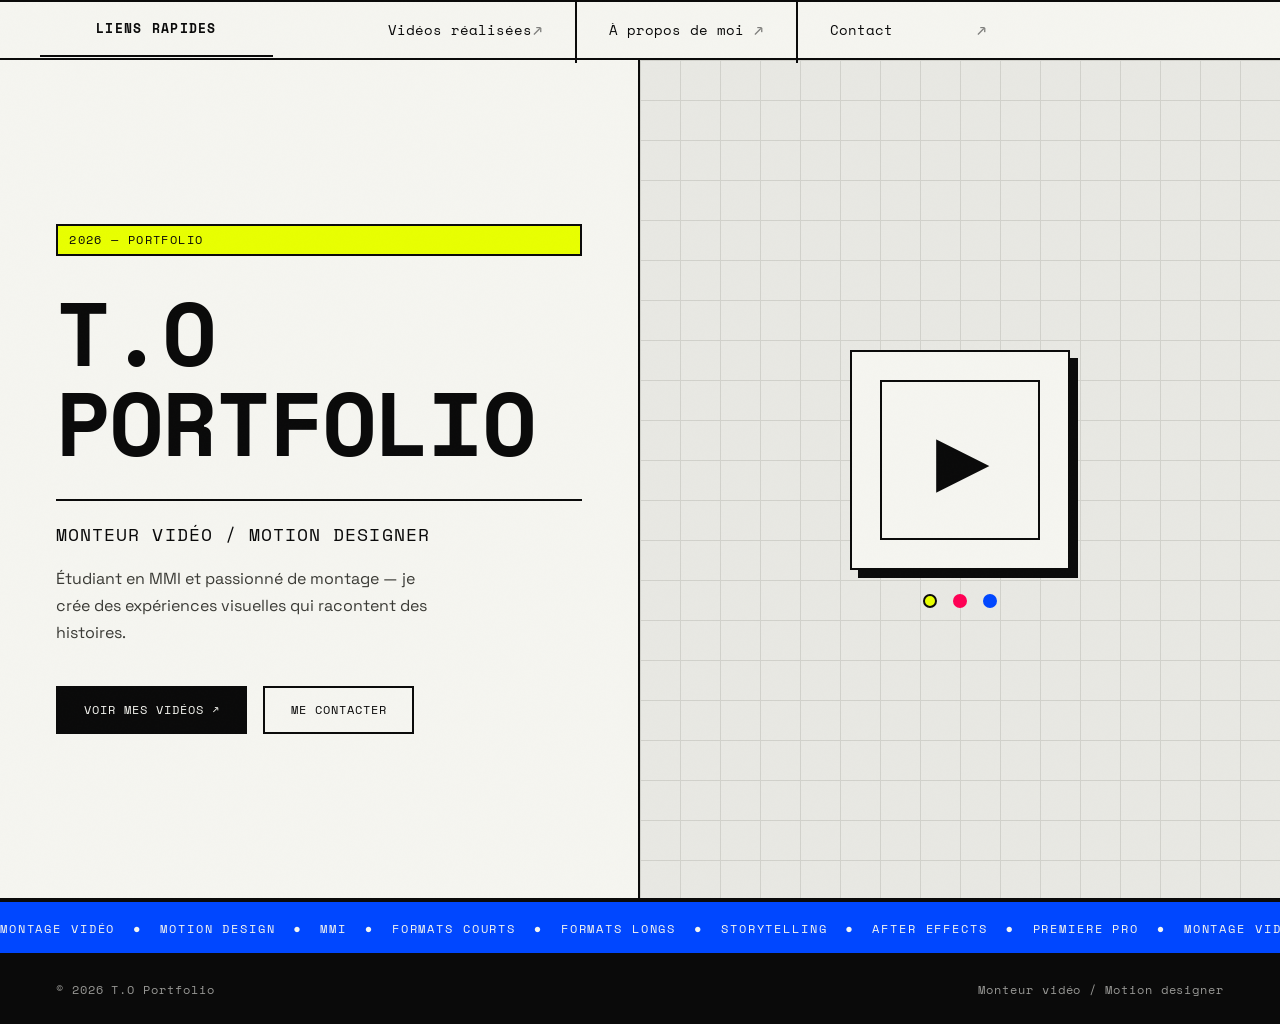
==== index.html @ 1f2a91f2 "Initial commit Created from https://vercel.com/new" ====
<!DOCTYPE html>
<html lang="fr">

<head>
  <meta charset="UTF-8" />
  <meta name="viewport" content="width=device-width, initial-scale=1.0" />
  <title>T.O Portfolio — Monteur Vidéo / Motion Designer</title>
  <meta name="description" content="Portfolio de Théo, monteur vidéo et motion designer, étudiant en MMI." />
  <link rel="preconnect" href="https://fonts.googleapis.com" />
  <link rel="preconnect" href="https://fonts.gstatic.com" crossorigin />
  <link rel="stylesheet" href="style.css" />
  <link rel="stylesheet" href="transitions.css" />
</head>

<body>

  <!-- ── NAVIGATION ── -->
  <nav id="nav">
    <a class="nav-logo" href="index.html">T.O ●</a>
    <ul class="nav-links">
      <li><a href="videos.html">Vidéos réalisées <span class="arrow">↗</span></a></li>
      <li><a href="about.html">À propos de moi <span class="arrow">↗</span></a></li>
      <li><a href="contact.html">Contact <span class="arrow">↗</span></a></li>
    </ul>
  </nav>

  <!-- ── MAIN ── -->
  <main class="page-wrapper">

    <!-- HERO -->
    <section class="home-hero" id="hero">
      <div class="hero-left">
        <div class="hero-tag">2026 — Portfolio</div>

        <h1 class="hero-title">
          <span>T.O</span>
          <span>PORTFOLIO</span>
        </h1>

        <p class="hero-subtitle">Monteur vidéo / Motion designer</p>
        <p class="hero-desc">
          Étudiant en MMI et passionné de montage — je crée des expériences visuelles qui racontent des histoires.
        </p>

        <div class="hero-cta">
          <a href="videos.html" class="btn btn-filled">Voir mes vidéos ↗</a>
          <a href="contact.html" class="btn">Me contacter</a>
        </div>
      </div>

      <div class="hero-right" aria-hidden="true">
        <div class="hero-graphic">
          <div class="graphic-box">
            <div class="graphic-box-inner">▶</div>
          </div>
          <div class="graphic-orbs">
            <div class="orb"></div>
            <div class="orb"></div>
            <div class="orb"></div>
          </div>
        </div>
      </div>
    </section>

    <!-- MARQUEE -->
    <div class="marquee-bar" aria-hidden="true">
      <span class="marquee-inner">
        MONTAGE VIDÉO &nbsp;●&nbsp; MOTION DESIGN &nbsp;●&nbsp; MMI &nbsp;●&nbsp; FORMATS COURTS &nbsp;●&nbsp; FORMATS
        LONGS &nbsp;●&nbsp; STORYTELLING &nbsp;●&nbsp; AFTER EFFECTS &nbsp;●&nbsp; PREMIERE PRO &nbsp;●&nbsp;
        MONTAGE VIDÉO &nbsp;●&nbsp; MOTION DESIGN &nbsp;●&nbsp; MMI &nbsp;●&nbsp; FORMATS COURTS &nbsp;●&nbsp; FORMATS
        LONGS &nbsp;●&nbsp; STORYTELLING &nbsp;●&nbsp; AFTER EFFECTS &nbsp;●&nbsp; PREMIERE PRO &nbsp;●&nbsp;
      </span>
    </div>

    <!-- QUICK LINKS -->
    <nav class="quick-links" aria-label="Liens rapides">
      <h3>Liens rapides</h3>
      <div class="quick-links-grid">
        <a href="videos.html" class="quick-link-item">Vidéos réalisées <span>↗</span></a>
        <a href="about.html" class="quick-link-item">À propos de moi <span>↗</span></a>
        <a href="contact.html" class="quick-link-item">Contact <span>↗</span></a>
      </div>
    </nav>

  </main>

  <!-- ── FOOTER ── -->
  <footer>
    <span>© 2026 T.O Portfolio</span>
    <span>Monteur vidéo / Motion designer</span>
  </footer>

  <a id="back-to-top" href="#" aria-label="Remonter en haut">↑</a>
  <script src="transitions.js"></script>
  <script>
    const btn = document.getElementById('back-to-top');
    window.addEventListener('scroll', () => {
      btn.classList.toggle('visible', window.scrollY > 200);
    });
    btn.addEventListener('click', e => { e.preventDefault(); window.scrollTo({ top: 0, behavior: 'smooth' }); });
  </script>
</body>

</html>
---- style.css ----
/* ===========================
   PORTFOLIO - T.O
   Black & White Retro Style
   =========================== */

@import url('https://fonts.googleapis.com/css2?family=Space+Grotesk:wght@300;400;500;600;700&family=Space+Mono:ital,wght@0,400;0,700;1,400&display=swap');

/* ── Reset ── */
*, *::before, *::after {
  box-sizing: border-box;
  margin: 0;
  padding: 0;
}

:root {
  --black: #0a0a0a;
  --white: #f5f5f0;
  --gray-light: #e8e8e3;
  --gray-mid: #b0b0a8;
  --gray-dark: #3a3a35;
  --border: 2px solid var(--black);
  --font-display: 'Space Mono', monospace;
  --font-body: 'Space Grotesk', sans-serif;

  /* ── Accent colors ── */
  --yellow: #e8ff00;
  --blue:   #0047ff;
  --pink:   #ff0055;
}

html {
  scroll-behavior: smooth;
}

body {
  background-color: var(--white);
  color: var(--black);
  font-family: var(--font-body);
  font-size: 16px;
  line-height: 1.6;
  min-height: 100vh;
  overflow-x: hidden;
}

/* ── Noise texture overlay ── */
body::before {
  content: '';
  position: fixed;
  inset: 0;
  background-image: url("data:image/svg+xml,%3Csvg viewBox='0 0 512 512' xmlns='http://www.w3.org/2000/svg'%3E%3Cfilter id='noise'%3E%3CfeTurbulence type='fractalNoise' baseFrequency='0.9' numOctaves='4' stitchTiles='stitch'/%3E%3C/filter%3E%3Crect width='100%25' height='100%25' filter='url(%23noise)' opacity='0.04'/%3E%3C/svg%3E");
  pointer-events: none;
  z-index: 9999;
  opacity: 0.35;
}

/* ── NAV ── */
nav {
  position: fixed;
  top: 0;
  left: 0;
  right: 0;
  z-index: 100;
  display: flex;
  align-items: center;
  justify-content: space-between;
  padding: 0 2.5rem;
  height: 60px;
  background: var(--white);
  border-bottom: var(--border);
}

.nav-logo {
  font-family: var(--font-display);
  font-weight: 700;
  font-size: 1rem;
  letter-spacing: 0.08em;
  text-decoration: none;
  color: var(--black);
}

/* Le point du logo pulse en jaune */
.nav-logo::after {
  content: '';
  display: inline-block;
  width: 7px;
  height: 7px;
  background: var(--yellow);
  border-radius: 50%;
  margin-left: 4px;
  vertical-align: middle;
  animation: blink 2.4s ease-in-out infinite;
}

@keyframes blink {
  0%, 100% { opacity: 1; transform: scale(1); }
  50%       { opacity: 0.3; transform: scale(0.6); }
}

.nav-links {
  display: flex;
  gap: 0;
  list-style: none;
}

.nav-links li a {
  display: flex;
  align-items: center;
  gap: 0.4rem;
  padding: 0.5rem 1.2rem;
  border-left: var(--border);
  font-family: var(--font-display);
  font-size: 0.78rem;
  letter-spacing: 0.06em;
  text-decoration: none;
  color: var(--black);
  transition: background 0.15s, color 0.15s;
  height: 42px;
}

.nav-links li:last-child a {
  border-right: var(--border);
}

.nav-links li a:hover,
.nav-links li a.active {
  background: var(--black);
  color: var(--white);
}

.nav-links li a .arrow {
  font-size: 0.9rem;
  opacity: 0.5;
}

/* ── PAGE WRAPPER ── */
.page-wrapper {
  padding-top: 60px;
  min-height: 100vh;
}

/* ===============================
   HOME PAGE
   =============================== */
.home-hero {
  display: grid;
  grid-template-columns: 1fr 1fr;
  min-height: calc(100vh - 60px);
  border-bottom: var(--border);
}

.hero-left {
  display: flex;
  flex-direction: column;
  justify-content: center;
  padding: 4rem 3.5rem;
  border-right: var(--border);
  position: relative;
}

.hero-tag {
  font-family: var(--font-display);
  font-size: 0.72rem;
  letter-spacing: 0.12em;
  text-transform: uppercase;
  border: var(--border);
  display: inline-block;
  padding: 0.3rem 0.7rem;
  margin-bottom: 2rem;
  position: relative;
  background: var(--yellow);
}

.hero-title {
  font-family: var(--font-display);
  font-size: clamp(3.5rem, 7vw, 6rem);
  font-weight: 700;
  line-height: 1.0;
  letter-spacing: -0.02em;
  margin-bottom: 1.5rem;
}

.hero-title span {
  display: block;
}

.hero-subtitle {
  font-family: var(--font-display);
  font-size: clamp(0.9rem, 1.5vw, 1.1rem);
  letter-spacing: 0.06em;
  text-transform: uppercase;
  border-top: var(--border);
  padding-top: 1.2rem;
  margin-top: 0.5rem;
  margin-bottom: 1rem;
}

.hero-desc {
  font-size: 1rem;
  color: var(--gray-dark);
  max-width: 380px;
  line-height: 1.7;
}

.hero-cta {
  margin-top: 2.5rem;
  display: flex;
  gap: 1rem;
  flex-wrap: wrap;
}

.btn {
  display: inline-flex;
  align-items: center;
  gap: 0.5rem;
  padding: 0.75rem 1.6rem;
  font-family: var(--font-display);
  font-size: 0.78rem;
  letter-spacing: 0.08em;
  text-transform: uppercase;
  text-decoration: none;
  border: var(--border);
  cursor: pointer;
  transition: background 0.15s, color 0.15s, transform 0.1s;
  background: transparent;
  color: var(--black);
}

.btn:hover {
  background: var(--black);
  color: var(--white);
  transform: translate(-2px, -2px);
  box-shadow: 4px 4px 0 var(--black);
}

.btn-filled {
  background: var(--black);
  color: var(--white);
}

.btn-filled:hover {
  background: var(--white);
  color: var(--black);
}

.hero-right {
  display: flex;
  align-items: center;
  justify-content: center;
  background: var(--gray-light);
  position: relative;
  overflow: hidden;
  padding: 2rem;
}

/* Decorative grid pattern */
.hero-right::before {
  content: '';
  position: absolute;
  inset: 0;
  background-image:
    linear-gradient(var(--gray-mid) 1px, transparent 1px),
    linear-gradient(90deg, var(--gray-mid) 1px, transparent 1px);
  background-size: 40px 40px;
  opacity: 0.4;
}

.hero-graphic {
  position: relative;
  z-index: 1;
  display: flex;
  flex-direction: column;
  align-items: center;
  gap: 1.5rem;
}

.graphic-box {
  width: 220px;
  height: 220px;
  border: var(--border);
  background: var(--white);
  display: flex;
  align-items: center;
  justify-content: center;
  position: relative;
  box-shadow: 8px 8px 0 var(--black);
}

.graphic-box-inner {
  width: 160px;
  height: 160px;
  border: var(--border);
  display: flex;
  align-items: center;
  justify-content: center;
  font-family: var(--font-display);
  font-size: 4rem;
  font-weight: 700;
  animation: pulse 3s ease-in-out infinite;
}

@keyframes pulse {
  0%, 100% { transform: scale(1); }
  50% { transform: scale(1.04); }
}

.graphic-orbs {
  display: flex;
  gap: 1rem;
}

.orb {
  width: 14px;
  height: 14px;
  border-radius: 50%;
  border: var(--border);
  background: var(--yellow);
  animation: bounce 1.5s ease-in-out infinite;
}

.orb:nth-child(2) { animation-delay: 0.2s; background: var(--pink); border-color: var(--pink); }
.orb:nth-child(3) { animation-delay: 0.4s; background: var(--blue); border-color: var(--blue); }

@keyframes bounce {
  0%, 100% { transform: translateY(0); }
  50% { transform: translateY(-8px); }
}

.quick-links {
  border-top: var(--border);
  border-bottom: var(--border);
}

.quick-links h3 {
  font-family: var(--font-display);
  font-size: 0.8rem;
  letter-spacing: 0.1em;
  text-transform: uppercase;
  padding: 1rem 3.5rem;
  border-bottom: var(--border);
}

.quick-links-grid {
  display: grid;
  grid-template-columns: repeat(4, 1fr);
}

.quick-link-item {
  display: flex;
  align-items: center;
  justify-content: space-between;
  padding: 1.2rem 2rem;
  border-right: var(--border);
  text-decoration: none;
  color: var(--black);
  font-family: var(--font-display);
  font-size: 0.9rem;
  transition: background 0.15s, color 0.15s;
}

.quick-link-item:last-child { border-right: none; }

.quick-link-item:hover {
  background: var(--black);
  color: var(--white);
}

.quick-link-item span {
  font-size: 1.1rem;
  opacity: 0.5;
}

/* Scrolling marquee */
.marquee-bar {
  border-top: var(--border);
  border-bottom: var(--border);
  overflow: hidden;
  white-space: nowrap;
  padding: 0.8rem 0;
  background: var(--blue);
  color: var(--white);
}

.marquee-inner {
  display: inline-block;
  animation: marquee 18s linear infinite;
  font-family: var(--font-display);
  font-size: 0.78rem;
  letter-spacing: 0.15em;
  text-transform: uppercase;
}

@keyframes marquee {
  from { transform: translateX(0); }
  to { transform: translateX(-50%); }
}

/* ===============================
   CONTACT PAGE
   =============================== */
.contact-header {
  border-bottom: var(--border);
  padding: 3rem 3.5rem;
  display: flex;
  align-items: flex-end;
  justify-content: space-between;
  gap: 2rem;
}

.contact-header h1 {
  font-family: var(--font-display);
  font-size: clamp(2.5rem, 5vw, 4.5rem);
  font-weight: 700;
  line-height: 1;
  letter-spacing: -0.02em;
}

.contact-header p {
  font-size: 0.9rem;
  color: var(--gray-dark);
  max-width: 300px;
  text-align: right;
}

.contact-grid {
  display: grid;
  grid-template-columns: 1fr 1fr;
  min-height: 60vh;
}

.contact-info {
  padding: 3.5rem;
  border-right: var(--border);
  border-bottom: var(--border);
  display: flex;
  flex-direction: column;
  gap: 2.5rem;
}

.contact-item {
  display: flex;
  flex-direction: column;
  gap: 0.4rem;
}

.contact-label {
  font-family: var(--font-display);
  font-size: 0.72rem;
  letter-spacing: 0.12em;
  text-transform: uppercase;
  color: var(--gray-mid);
}

.contact-value {
  font-family: var(--font-display);
  font-size: 1.4rem;
  font-weight: 700;
  text-decoration: none;
  color: var(--black);
  transition: opacity 0.15s;
  display: flex;
  align-items: center;
  gap: 0.5rem;
}

.contact-value:hover { opacity: 0.7; }

/* Couleur sur les liens de contact au survol */
a.contact-value:nth-of-type(1):hover { color: var(--blue); }
a.contact-value:nth-of-type(2):hover { color: var(--pink); }

.social-section {
  padding: 3.5rem;
  border-bottom: var(--border);
  display: flex;
  flex-direction: column;
  justify-content: space-between;
}

.social-section h2 {
  font-family: var(--font-display);
  font-size: 0.78rem;
  letter-spacing: 0.12em;
  text-transform: uppercase;
  margin-bottom: 2rem;
}

.social-links {
  display: flex;
  flex-direction: column;
  gap: 1rem;
}

.social-link {
  display: flex;
  align-items: center;
  gap: 1rem;
  padding: 1rem 1.2rem;
  border: var(--border);
  text-decoration: none;
  color: var(--black);
  font-family: var(--font-display);
  font-size: 0.9rem;
  letter-spacing: 0.06em;
  transition: background 0.15s, color 0.15s, transform 0.1s;
  position: relative;
}

.social-link:hover {
  background: var(--black);
  color: var(--white);
  transform: translate(-3px, -3px);
  box-shadow: 5px 5px 0 var(--black);
}

/* Couleurs par réseau */
#youtube-link:hover  { background: var(--pink); border-color: var(--pink); color: var(--white); box-shadow: 5px 5px 0 var(--pink); }
#instagram-link:hover { background: var(--blue); border-color: var(--blue); color: var(--white); box-shadow: 5px 5px 0 var(--blue); }
#tiktok-link:hover   { background: var(--black); color: var(--white); box-shadow: 5px 5px 0 var(--black); }

.social-icon {
  width: 36px;
  height: 36px;
  border: 2px solid currentColor;
  display: flex;
  align-items: center;
  justify-content: center;
  flex-shrink: 0;
}

.social-arrow {
  margin-left: auto;
  font-size: 1.1rem;
  opacity: 0.5;
}

.contact-deco {
  grid-column: 1 / -1;
  display: flex;
  align-items: center;
  justify-content: center;
  padding: 4rem;
  background: var(--yellow);
  position: relative;
  overflow: hidden;
}

.contact-deco::before {
  content: '';
  position: absolute;
  inset: 0;
  background-image:
    linear-gradient(var(--gray-mid) 1px, transparent 1px),
    linear-gradient(90deg, var(--gray-mid) 1px, transparent 1px);
  background-size: 30px 30px;
  opacity: 0.5;
}

.contact-deco-text {
  position: relative;
  z-index: 1;
  font-family: var(--font-display);
  font-size: clamp(1.5rem, 4vw, 3rem);
  font-weight: 700;
  letter-spacing: 0.15em;
  text-transform: uppercase;
  text-align: center;
  border: var(--border);
  padding: 1.5rem 3rem;
  background: var(--white);
  box-shadow: 8px 8px 0 var(--black);
}

/* ===============================
   ABOUT PAGE
   =============================== */
.about-header {
  border-bottom: var(--border);
  padding: 3rem 3.5rem;
  background: var(--black);
  color: var(--white);
}

.about-header h1 {
  font-family: var(--font-display);
  font-size: clamp(2.5rem, 6vw, 5rem);
  font-weight: 700;
  line-height: 1;
  letter-spacing: -0.02em;
}

.about-grid {
  display: grid;
  grid-template-columns: 1.2fr 0.8fr;
  min-height: calc(100vh - 200px);
}

.about-main {
  padding: 4rem 3.5rem;
  border-right: var(--border);
}

.about-section-label {
  font-family: var(--font-display);
  font-size: 0.72rem;
  letter-spacing: 0.12em;
  text-transform: uppercase;
  color: var(--gray-mid);
  margin-bottom: 1.5rem;
  padding-bottom: 0.8rem;
  border-bottom: 1px dashed var(--gray-mid);
}

.about-text-placeholder {
  border: 2px dashed var(--gray-mid);
  padding: 3rem 2.5rem;
  min-height: 280px;
  display: flex;
  align-items: center;
  justify-content: center;
  text-align: center;
  color: var(--gray-mid);
  font-family: var(--font-display);
  font-size: 0.85rem;
  letter-spacing: 0.06em;
  line-height: 1.8;
  position: relative;
  margin-bottom: 2rem;
}

.about-text-placeholder::before {
  content: '[ TEXTE À VENIR ]';
  display: block;
  font-size: 0.7rem;
  letter-spacing: 0.2em;
  text-transform: uppercase;
  margin-bottom: 1rem;
  opacity: 0.5;
}

.about-sidebar {
  padding: 4rem 2.5rem;
  background: var(--gray-light);
  display: flex;
  flex-direction: column;
  gap: 3rem;
}

.about-stat {
  border-top: var(--border);
  padding-top: 1.2rem;
}

.about-stat-num {
  font-family: var(--font-display);
  font-size: 3rem;
  font-weight: 700;
  line-height: 1;
}

.about-stat-label {
  font-size: 0.85rem;
  color: var(--gray-dark);
  margin-top: 0.4rem;
}

.skills-list {
  display: flex;
  flex-direction: column;
  gap: 0.5rem;
  margin-top: 1rem;
}

.skill-tag {
  display: inline-block;
  border: var(--border);
  padding: 0.4rem 1rem;
  font-family: var(--font-display);
  font-size: 0.75rem;
  letter-spacing: 0.08em;
  text-transform: uppercase;
  background: var(--white);
  cursor: default;
  transition: background 0.15s, color 0.15s, border-color 0.15s;
}

.skill-tag:nth-child(odd):hover  { background: var(--yellow); color: var(--black); border-color: var(--black); }
.skill-tag:nth-child(even):hover { background: var(--blue);   color: var(--white);  border-color: var(--blue); }

/* ===============================
   VIDEOS PAGE
   =============================== */
.videos-header {
  border-bottom: var(--border);
  padding: 3rem 3.5rem;
  display: grid;
  grid-template-columns: 1fr auto;
  align-items: end;
  gap: 2rem;
}

.videos-header h1 {
  font-family: var(--font-display);
  font-size: clamp(2.5rem, 5vw, 4.5rem);
  font-weight: 700;
  line-height: 1;
  letter-spacing: -0.02em;
}

.video-section {
  border-bottom: var(--border);
}

.video-section-header {
  display: flex;
  align-items: center;
  justify-content: space-between;
  padding: 1.5rem 3.5rem;
  border-bottom: var(--border);
  background: var(--gray-light);
}

.video-section-title {
  font-family: var(--font-display);
  font-size: 1.1rem;
  letter-spacing: 0.08em;
  text-transform: uppercase;
  display: flex;
  align-items: center;
  gap: 1rem;
}

.section-badge {
  font-size: 0.65rem;
  letter-spacing: 0.1em;
  border: var(--border);
  padding: 0.2rem 0.6rem;
  background: var(--pink);
  color: var(--white);
  border-color: var(--pink);
}

.video-grid {
  display: grid;
  grid-template-columns: repeat(3, 1fr);
  gap: 0;
}

.video-card {
  border-right: var(--border);
  border-bottom: var(--border);
  overflow: hidden;
  position: relative;
  transition: transform 0.2s;
}

.video-card:nth-child(3n) {
  border-right: none;
}

.video-card:hover {
  z-index: 1;
  box-shadow: 6px 6px 0 var(--black);
  transform: translate(-3px, -3px);
}

.video-thumbnail {
  width: 100%;
  aspect-ratio: 16/9;
  background: var(--gray-light);
  display: flex;
  align-items: center;
  justify-content: center;
  position: relative;
  overflow: hidden;
  border-bottom: var(--border);
}

.video-thumbnail::before {
  content: '';
  position: absolute;
  inset: 0;
  background-image:
    linear-gradient(var(--gray-mid) 1px, transparent 1px),
    linear-gradient(90deg, var(--gray-mid) 1px, transparent 1px);
  background-size: 20px 20px;
  opacity: 0.4;
}

.video-play {
  position: relative;
  z-index: 1;
  width: 48px;
  height: 48px;
  border: var(--border);
  background: var(--white);
  display: flex;
  align-items: center;
  justify-content: center;
  font-size: 1.2rem;
  transition: background 0.15s, color 0.15s;
}

.video-card:hover .video-play {
  background: var(--black);
  color: var(--white);
}

.video-meta {
  padding: 1.2rem 1.5rem;
}

.video-meta-top {
  display: flex;
  align-items: center;
  justify-content: space-between;
  margin-bottom: 0.5rem;
}

.video-type {
  font-family: var(--font-display);
  font-size: 0.65rem;
  letter-spacing: 0.12em;
  text-transform: uppercase;
  color: var(--gray-mid);
}

.video-title {
  font-family: var(--font-display);
  font-size: 0.88rem;
  font-weight: 700;
  margin-bottom: 0.3rem;
}

.video-desc {
  font-size: 0.8rem;
  color: var(--gray-dark);
  line-height: 1.5;
}

/* Placeholder cards */
.video-card-placeholder .video-thumbnail {
  opacity: 0.4;
}

.video-card-placeholder .video-title,
.video-card-placeholder .video-desc {
  color: var(--gray-mid);
}

/* Add video CTA */
.add-video-card {
  border-right: var(--border);
  border-bottom: var(--border);
  min-height: 200px;
  display: flex;
  flex-direction: column;
  align-items: center;
  justify-content: center;
  padding: 2rem;
  text-align: center;
  cursor: pointer;
  background: repeating-linear-gradient(
    45deg,
    transparent,
    transparent 8px,
    rgba(0,0,0,0.03) 8px,
    rgba(0,0,0,0.03) 9px
  );
  transition: background 0.15s;
}

.add-video-card:hover {
  background: var(--gray-light);
}

.add-icon {
  width: 48px;
  height: 48px;
  border: var(--border);
  display: flex;
  align-items: center;
  justify-content: center;
  font-size: 1.5rem;
  margin-bottom: 0.8rem;
}

.add-text {
  font-family: var(--font-display);
  font-size: 0.72rem;
  letter-spacing: 0.1em;
  text-transform: uppercase;
  color: var(--gray-mid);
}

/* ===============================
   FOOTER
   =============================== */
footer {
  border-top: var(--border);
  padding: 1.5rem 3.5rem;
  display: flex;
  align-items: center;
  justify-content: space-between;
  background: var(--black);
  color: var(--white);
}

footer span {
  font-family: var(--font-display);
  font-size: 0.72rem;
  letter-spacing: 0.08em;
  opacity: 0.6;
}

/* ── Back to top button ── */
#back-to-top {
  position: fixed;
  bottom: 2rem;
  right: 2rem;
  z-index: 200;
  width: 46px;
  height: 46px;
  border: var(--border);
  background: var(--white);
  color: var(--black);
  font-size: 1.2rem;
  display: flex;
  align-items: center;
  justify-content: center;
  cursor: pointer;
  opacity: 0;
  pointer-events: none;
  transform: translateY(12px);
  transition: opacity 0.25s, transform 0.25s, background 0.15s, color 0.15s, box-shadow 0.15s;
  text-decoration: none;
}

#back-to-top.visible {
  opacity: 1;
  pointer-events: auto;
  transform: translateY(0);
}

#back-to-top:hover {
  background: var(--yellow);
  color: var(--black);
  border-color: var(--black);
  box-shadow: 4px 4px 0 var(--black);
  transform: translate(-2px, -2px);
}

/* ===============================
   RESPONSIVE
   =============================== */
@media (max-width: 768px) {
  nav {
    padding: 0 1.5rem;
  }

  .nav-links li a {
    padding: 0.5rem 0.8rem;
    font-size: 0.7rem;
  }

  .home-hero {
    grid-template-columns: 1fr;
  }

  .hero-left {
    padding: 3rem 1.5rem;
    border-right: none;
    border-bottom: var(--border);
  }

  .hero-right {
    min-height: 300px;
  }

  .quick-links-grid {
    grid-template-columns: repeat(2, 1fr);
  }

  .quick-link-item:nth-child(2n) {
    border-right: none;
  }

  .contact-grid {
    grid-template-columns: 1fr;
  }

  .contact-info {
    border-right: none;
    padding: 2rem 1.5rem;
  }

  .social-section {
    padding: 2rem 1.5rem;
  }

  .about-grid {
    grid-template-columns: 1fr;
  }

  .about-main {
    border-right: none;
    padding: 2.5rem 1.5rem;
  }

  .about-sidebar {
    flex-direction: row;
    flex-wrap: wrap;
    padding: 2rem 1.5rem;
    gap: 1.5rem;
  }

  .video-grid {
    grid-template-columns: repeat(2, 1fr);
  }

  .video-card:nth-child(3n) {
    border-right: var(--border);
  }

  .video-card:nth-child(2n) {
    border-right: none;
  }

  .contact-header,
  .videos-header,
  .about-header {
    padding: 2rem 1.5rem;
  }

  .about-header {
    padding: 2rem 1.5rem;
  }
}

@media (max-width: 480px) {
  .nav-links .hide-sm {
    display: none;
  }

  .video-grid {
    grid-template-columns: 1fr;
  }

  .video-card:nth-child(2n) {
    border-right: var(--border);
  }

  .contact-deco {
    padding: 2rem;
  }

  footer {
    flex-direction: column;
    gap: 0.5rem;
    text-align: center;
    padding: 1.2rem;
  }
}
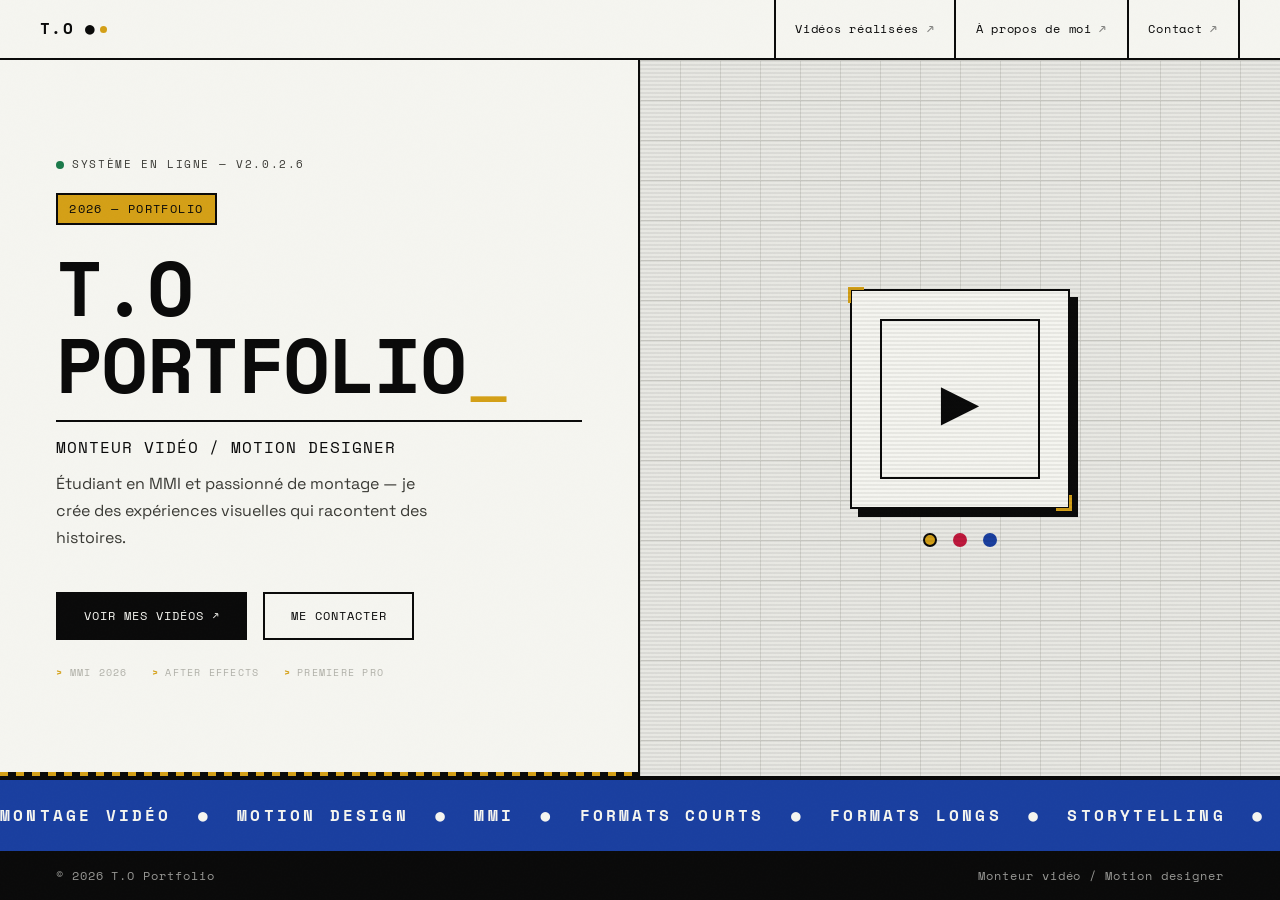
==== commit 6186692f: "Add files via upload" ====
--- a/index.html
+++ b/index.html
@@ -30,6 +30,10 @@
     <!-- HERO -->
     <section class="home-hero" id="hero">
       <div class="hero-left">
+        <div class="retro-status">
+          <span class="retro-dot"></span>
+          SYSTÈME EN LIGNE — v2.0.2.6
+        </div>
         <div class="hero-tag">2026 — Portfolio</div>
 
         <h1 class="hero-title">
@@ -45,6 +49,12 @@
         <div class="hero-cta">
           <a href="videos.html" class="btn btn-filled">Voir mes vidéos ↗</a>
           <a href="contact.html" class="btn">Me contacter</a>
+        </div>
+
+        <div class="retro-info-strip">
+          <span>MMI 2026</span>
+          <span>After Effects</span>
+          <span>Premiere Pro</span>
         </div>
       </div>
 
@@ -62,33 +72,21 @@
       </div>
     </section>
 
-    <!-- MARQUEE -->
+
+    <!-- MARQUEE BIG -->
     <div class="marquee-bar" aria-hidden="true">
       <span class="marquee-inner">
-        MONTAGE VIDÉO &nbsp;●&nbsp; MOTION DESIGN &nbsp;●&nbsp; MMI &nbsp;●&nbsp; FORMATS COURTS &nbsp;●&nbsp; FORMATS
-        LONGS &nbsp;●&nbsp; STORYTELLING &nbsp;●&nbsp; AFTER EFFECTS &nbsp;●&nbsp; PREMIERE PRO &nbsp;●&nbsp;
-        MONTAGE VIDÉO &nbsp;●&nbsp; MOTION DESIGN &nbsp;●&nbsp; MMI &nbsp;●&nbsp; FORMATS COURTS &nbsp;●&nbsp; FORMATS
-        LONGS &nbsp;●&nbsp; STORYTELLING &nbsp;●&nbsp; AFTER EFFECTS &nbsp;●&nbsp; PREMIERE PRO &nbsp;●&nbsp;
+        MONTAGE VIDÉO &nbsp;●&nbsp; MOTION DESIGN &nbsp;●&nbsp; MMI &nbsp;●&nbsp; FORMATS COURTS &nbsp;●&nbsp; FORMATS LONGS &nbsp;●&nbsp; STORYTELLING &nbsp;●&nbsp; AFTER EFFECTS &nbsp;●&nbsp; PREMIERE PRO &nbsp;●&nbsp; MONTAGE VIDÉO &nbsp;●&nbsp; MOTION DESIGN &nbsp;●&nbsp; MMI &nbsp;●&nbsp; FORMATS COURTS &nbsp;●&nbsp; FORMATS LONGS &nbsp;●&nbsp; STORYTELLING &nbsp;●&nbsp; AFTER EFFECTS &nbsp;●&nbsp; PREMIERE PRO &nbsp;●&nbsp;
       </span>
     </div>
 
-    <!-- QUICK LINKS -->
-    <nav class="quick-links" aria-label="Liens rapides">
-      <h3>Liens rapides</h3>
-      <div class="quick-links-grid">
-        <a href="videos.html" class="quick-link-item">Vidéos réalisées <span>↗</span></a>
-        <a href="about.html" class="quick-link-item">À propos de moi <span>↗</span></a>
-        <a href="contact.html" class="quick-link-item">Contact <span>↗</span></a>
-      </div>
-    </nav>
+    <!-- FOOTER -->
+    <footer>
+      <span>© 2026 T.O Portfolio</span>
+      <span>Monteur vidéo / Motion designer</span>
+    </footer>
 
   </main>
-
-  <!-- ── FOOTER ── -->
-  <footer>
-    <span>© 2026 T.O Portfolio</span>
-    <span>Monteur vidéo / Motion designer</span>
-  </footer>
 
   <a id="back-to-top" href="#" aria-label="Remonter en haut">↑</a>
   <script src="transitions.js"></script>
--- a/style.css
+++ b/style.css
@@ -22,10 +22,11 @@
   --font-display: 'Space Mono', monospace;
   --font-body: 'Space Grotesk', sans-serif;
 
-  /* ── Accent colors ── */
-  --yellow: #e8ff00;
-  --blue:   #0047ff;
-  --pink:   #ff0055;
+  /* ── Accent colors — saturated but not neon ── */
+  --yellow: #d4a017;    /* amber doré */
+  --blue:   #1a3fa0;    /* bleu saphir profond */
+  --pink:   #c0183c;    /* cramoisi vif */
+  --green:  #1b7a4a;    /* vert bouteille */
 }
 
 html {
@@ -54,16 +55,16 @@
 }
 
 /* ── NAV ── */
-nav {
+nav#nav {
   position: fixed;
   top: 0;
   left: 0;
   right: 0;
   z-index: 100;
   display: flex;
-  align-items: center;
+  align-items: stretch;
   justify-content: space-between;
-  padding: 0 2.5rem;
+  padding: 0 2.5rem 0 2.5rem;
   height: 60px;
   background: var(--white);
   border-bottom: var(--border);
@@ -76,6 +77,8 @@
   letter-spacing: 0.08em;
   text-decoration: none;
   color: var(--black);
+  display: flex;
+  align-items: center;
 }
 
 /* Le point du logo pulse en jaune */
@@ -100,13 +103,20 @@
   display: flex;
   gap: 0;
   list-style: none;
+  align-items: stretch;
+  height: 100%;
+}
+
+.nav-links li {
+  display: flex;
+  align-items: stretch;
 }
 
 .nav-links li a {
   display: flex;
   align-items: center;
   gap: 0.4rem;
-  padding: 0.5rem 1.2rem;
+  padding: 0 1.2rem;
   border-left: var(--border);
   font-family: var(--font-display);
   font-size: 0.78rem;
@@ -114,7 +124,7 @@
   text-decoration: none;
   color: var(--black);
   transition: background 0.15s, color 0.15s;
-  height: 42px;
+  height: 100%;
 }
 
 .nav-links li:last-child a {
@@ -135,7 +145,10 @@
 /* ── PAGE WRAPPER ── */
 .page-wrapper {
   padding-top: 60px;
-  min-height: 100vh;
+  height: calc(100vh - 0px);
+  display: flex;
+  flex-direction: column;
+  overflow: hidden;
 }
 
 /* ===============================
@@ -144,15 +157,16 @@
 .home-hero {
   display: grid;
   grid-template-columns: 1fr 1fr;
-  min-height: calc(100vh - 60px);
+  flex: 1;
   border-bottom: var(--border);
+  min-height: 0;
 }
 
 .hero-left {
   display: flex;
   flex-direction: column;
   justify-content: center;
-  padding: 4rem 3.5rem;
+  padding: 2.5rem 3.5rem;
   border-right: var(--border);
   position: relative;
 }
@@ -165,18 +179,19 @@
   border: var(--border);
   display: inline-block;
   padding: 0.3rem 0.7rem;
-  margin-bottom: 2rem;
+  margin-bottom: 1.5rem;
   position: relative;
   background: var(--yellow);
+  align-self: flex-start;
 }
 
 .hero-title {
   font-family: var(--font-display);
-  font-size: clamp(3.5rem, 7vw, 6rem);
+  font-size: clamp(3rem, 6vw, 5.5rem);
   font-weight: 700;
   line-height: 1.0;
   letter-spacing: -0.02em;
-  margin-bottom: 1.5rem;
+  margin-bottom: 0.8rem;
 }
 
 .hero-title span {
@@ -185,13 +200,13 @@
 
 .hero-subtitle {
   font-family: var(--font-display);
-  font-size: clamp(0.9rem, 1.5vw, 1.1rem);
+  font-size: clamp(0.8rem, 1.3vw, 1rem);
   letter-spacing: 0.06em;
   text-transform: uppercase;
   border-top: var(--border);
-  padding-top: 1.2rem;
-  margin-top: 0.5rem;
-  margin-bottom: 1rem;
+  padding-top: 0.8rem;
+  margin-top: 0.3rem;
+  margin-bottom: 0.6rem;
 }
 
 .hero-desc {
@@ -327,15 +342,15 @@
 
 .quick-links {
   border-top: var(--border);
-  border-bottom: var(--border);
+  flex-shrink: 0;
 }
 
 .quick-links h3 {
   font-family: var(--font-display);
-  font-size: 0.8rem;
+  font-size: 0.75rem;
   letter-spacing: 0.1em;
   text-transform: uppercase;
-  padding: 1rem 3.5rem;
+  padding: 0.6rem 3.5rem;
   border-bottom: var(--border);
 }
 
@@ -348,12 +363,12 @@
   display: flex;
   align-items: center;
   justify-content: space-between;
-  padding: 1.2rem 2rem;
+  padding: 0.9rem 2rem;
   border-right: var(--border);
   text-decoration: none;
   color: var(--black);
   font-family: var(--font-display);
-  font-size: 0.9rem;
+  font-size: 0.85rem;
   transition: background 0.15s, color 0.15s;
 }
 
@@ -372,26 +387,151 @@
 /* Scrolling marquee */
 .marquee-bar {
   border-top: var(--border);
-  border-bottom: var(--border);
   overflow: hidden;
   white-space: nowrap;
-  padding: 0.8rem 0;
+  padding: 1.4rem 0;
   background: var(--blue);
   color: var(--white);
+  flex-shrink: 0;
 }
 
 .marquee-inner {
   display: inline-block;
-  animation: marquee 18s linear infinite;
-  font-family: var(--font-display);
-  font-size: 0.78rem;
-  letter-spacing: 0.15em;
-  text-transform: uppercase;
+  animation: marquee 22s linear infinite;
+  font-family: var(--font-display);
+  font-size: 1rem;
+  letter-spacing: 0.2em;
+  text-transform: uppercase;
+  font-weight: 700;
 }
 
 @keyframes marquee {
   from { transform: translateX(0); }
   to { transform: translateX(-50%); }
+}
+
+/* ── RETRO ELEMENTS ── */
+
+/* CRT scanlines overlay on hero-right */
+.hero-right::after {
+  content: '';
+  position: absolute;
+  inset: 0;
+  background: repeating-linear-gradient(
+    0deg,
+    transparent,
+    transparent 2px,
+    rgba(0,0,0,0.06) 2px,
+    rgba(0,0,0,0.06) 4px
+  );
+  pointer-events: none;
+  z-index: 2;
+}
+
+/* Retro corner brackets on graphic box */
+.graphic-box::before,
+.graphic-box::after {
+  content: '';
+  position: absolute;
+  width: 16px;
+  height: 16px;
+  z-index: 3;
+}
+
+.graphic-box::before {
+  top: -4px;
+  left: -4px;
+  border-top: 3px solid var(--yellow);
+  border-left: 3px solid var(--yellow);
+}
+
+.graphic-box::after {
+  bottom: -4px;
+  right: -4px;
+  border-bottom: 3px solid var(--yellow);
+  border-right: 3px solid var(--yellow);
+}
+
+/* Retro status badge */
+.retro-status {
+  font-family: var(--font-display);
+  font-size: 0.68rem;
+  letter-spacing: 0.15em;
+  text-transform: uppercase;
+  color: var(--gray-dark);
+  display: flex;
+  align-items: center;
+  gap: 0.5rem;
+  margin-bottom: 1.2rem;
+}
+
+.retro-dot {
+  width: 8px;
+  height: 8px;
+  background: var(--green);
+  border-radius: 50%;
+  animation: pulse-dot 1.5s ease-in-out infinite;
+  flex-shrink: 0;
+}
+
+@keyframes pulse-dot {
+  0%, 100% { opacity: 1; box-shadow: 0 0 0 0 rgba(27,122,74,0.5); }
+  50% { opacity: 0.7; box-shadow: 0 0 0 5px rgba(27,122,74,0); }
+}
+
+/* Typewriter cursor on hero title */
+.hero-title span:last-child::after {
+  content: '_';
+  animation: cursor-blink 1s step-end infinite;
+  color: var(--yellow);
+  font-weight: 400;
+}
+
+@keyframes cursor-blink {
+  0%, 100% { opacity: 1; }
+  50% { opacity: 0; }
+}
+
+/* Retro pixel-grid background stripe on hero-left bottom */
+.hero-left::after {
+  content: '';
+  position: absolute;
+  bottom: 0;
+  left: 0;
+  right: 0;
+  height: 4px;
+  background: repeating-linear-gradient(
+    90deg,
+    var(--yellow) 0px,
+    var(--yellow) 8px,
+    var(--black) 8px,
+    var(--black) 16px
+  );
+}
+
+/* Retro info strip */
+.retro-info-strip {
+  font-family: var(--font-display);
+  font-size: 0.65rem;
+  letter-spacing: 0.12em;
+  text-transform: uppercase;
+  color: var(--gray-mid);
+  margin-top: 1.5rem;
+  display: flex;
+  gap: 1.5rem;
+  flex-wrap: wrap;
+}
+
+.retro-info-strip span {
+  display: flex;
+  align-items: center;
+  gap: 0.4rem;
+}
+
+.retro-info-strip span::before {
+  content: '>';
+  color: var(--yellow);
+  font-weight: 700;
 }
 
 /* ===============================
@@ -897,12 +1037,13 @@
    =============================== */
 footer {
   border-top: var(--border);
-  padding: 1.5rem 3.5rem;
+  padding: 0.9rem 3.5rem;
   display: flex;
   align-items: center;
   justify-content: space-between;
   background: var(--black);
   color: var(--white);
+  flex-shrink: 0;
 }
 
 footer span {
@@ -953,7 +1094,7 @@
    RESPONSIVE
    =============================== */
 @media (max-width: 768px) {
-  nav {
+  nav#nav {
     padding: 0 1.5rem;
   }
 
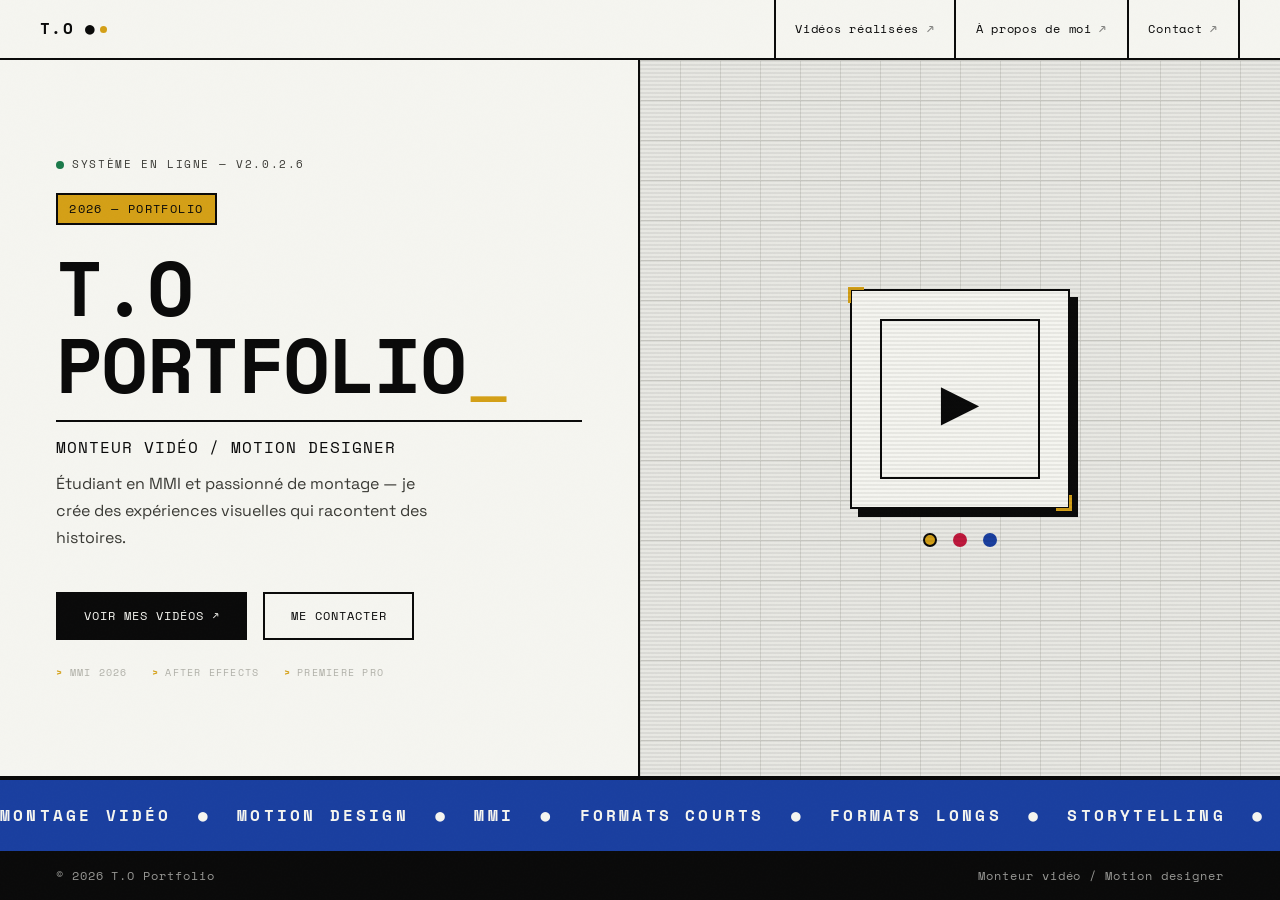
==== commit ea591e22: "Add files via upload" ====
--- a/index.html
+++ b/index.html
@@ -25,7 +25,7 @@
   </nav>
 
   <!-- ── MAIN ── -->
-  <main class="page-wrapper">
+  <main class="page-wrapper home-wrapper">
 
     <!-- HERO -->
     <section class="home-hero" id="hero">
--- a/style.css
+++ b/style.css
@@ -145,9 +145,13 @@
 /* ── PAGE WRAPPER ── */
 .page-wrapper {
   padding-top: 60px;
-  height: calc(100vh - 0px);
+  min-height: 100vh;
   display: flex;
   flex-direction: column;
+}
+
+.home-wrapper {
+  height: 100vh;
   overflow: hidden;
 }
 
@@ -492,22 +496,7 @@
   50% { opacity: 0; }
 }
 
-/* Retro pixel-grid background stripe on hero-left bottom */
-.hero-left::after {
-  content: '';
-  position: absolute;
-  bottom: 0;
-  left: 0;
-  right: 0;
-  height: 4px;
-  background: repeating-linear-gradient(
-    90deg,
-    var(--yellow) 0px,
-    var(--yellow) 8px,
-    var(--black) 8px,
-    var(--black) 16px
-  );
-}
+
 
 /* Retro info strip */
 .retro-info-strip {
@@ -716,16 +705,39 @@
 .about-header {
   border-bottom: var(--border);
   padding: 3rem 3.5rem;
-  background: var(--black);
-  color: var(--white);
-}
-
-.about-header h1 {
-  font-family: var(--font-display);
-  font-size: clamp(2.5rem, 6vw, 5rem);
-  font-weight: 700;
-  line-height: 1;
-  letter-spacing: -0.02em;
+  background: var(--gray-light);
+  color: var(--black);
+  position: relative;
+  overflow: hidden;
+}
+
+.about-header::before {
+  content: '';
+  position: absolute;
+  inset: 0;
+  background-image:
+    linear-gradient(var(--gray-mid) 1px, transparent 1px),
+    linear-gradient(90deg, var(--gray-mid) 1px, transparent 1px);
+  background-size: 30px 30px;
+  opacity: 0.4;
+  pointer-events: none;
+}
+
+.retro-hero-header {
+  display: flex;
+  flex-direction: column;
+  justify-content: flex-end;
+}
+
+.retro-hero-header .hero-title {
+  position: relative;
+  z-index: 1;
+}
+
+.retro-hero-header .retro-status {
+  position: relative;
+  z-index: 1;
+  margin-bottom: 2rem;
 }
 
 .about-grid {
@@ -751,30 +763,27 @@
 }
 
 .about-text-placeholder {
-  border: 2px dashed var(--gray-mid);
-  padding: 3rem 2.5rem;
-  min-height: 280px;
-  display: flex;
-  align-items: center;
-  justify-content: center;
-  text-align: center;
-  color: var(--gray-mid);
-  font-family: var(--font-display);
-  font-size: 0.85rem;
-  letter-spacing: 0.06em;
-  line-height: 1.8;
-  position: relative;
+  display: none; /* Replaced by graphic box */
+}
+
+.retro-placeholder-box {
+  background: var(--white);
+  box-shadow: 6px 6px 0 var(--black);
   margin-bottom: 2rem;
-}
-
-.about-text-placeholder::before {
+  font-size: 0.9rem;
+  color: var(--gray-dark);
+  position: relative;
+}
+
+.retro-placeholder-box::before {
   content: '[ TEXTE À VENIR ]';
   display: block;
+  font-family: var(--font-display);
   font-size: 0.7rem;
   letter-spacing: 0.2em;
   text-transform: uppercase;
   margin-bottom: 1rem;
-  opacity: 0.5;
+  color: var(--gray-mid);
 }
 
 .about-sidebar {
@@ -846,8 +855,23 @@
   letter-spacing: -0.02em;
 }
 
+.videos-container {
+  display: flex;
+  align-items: stretch;
+  border-bottom: var(--border);
+}
+
 .video-section {
-  border-bottom: var(--border);
+  flex: 1;
+  width: 50%;
+}
+
+#courts {
+  border-right: var(--border);
+}
+
+#longs {
+  border-left: none;
 }
 
 .video-section-header {
@@ -867,6 +891,62 @@
   display: flex;
   align-items: center;
   gap: 1rem;
+}
+
+.subcategory-title {
+  font-family: var(--font-display);
+  font-size: 0.85rem;
+  letter-spacing: 0.1em;
+  text-transform: uppercase;
+  color: var(--black);
+  border-bottom: 2px dashed var(--gray-light);
+  padding: 1.5rem 3.5rem;
+  margin: 0;
+  background: var(--gray-light);
+  display: flex;
+  align-items: center;
+  gap: 0.8rem;
+  cursor: pointer;
+  transition: background 0.2s, color 0.2s;
+}
+
+.subcategory-title:hover {
+  background: var(--yellow);
+}
+
+.subcategory-title::before {
+  content: '>';
+  color: var(--black);
+  font-weight: 700;
+}
+
+.subcategory-arrow {
+  margin-left: auto;
+  font-size: 0.9rem;
+  transition: transform 0.4s cubic-bezier(0.25, 1, 0.5, 1);
+}
+
+.subcategory-title.active .subcategory-arrow {
+  transform: rotate(-180deg);
+}
+
+.subcategory-wrapper {
+  display: grid;
+  grid-template-rows: 0fr;
+  transition: grid-template-rows 0.5s cubic-bezier(0.25, 1, 0.5, 1);
+}
+
+.subcategory-wrapper.is-open {
+  grid-template-rows: 1fr;
+}
+
+.subcategory-inner {
+  min-height: 0;
+  overflow: hidden;
+}
+
+.subcategory-wrapper .video-grid {
+  padding-top: 2rem;
 }
 
 .section-badge {
@@ -881,31 +961,63 @@
 
 .video-grid {
   display: grid;
-  grid-template-columns: repeat(3, 1fr);
-  gap: 0;
+  grid-template-columns: repeat(auto-fill, minmax(280px, 1fr));
+  gap: 3rem;
+  padding: 3rem 3.5rem;
+  background: var(--white);
+}
+
+#courts .video-grid {
+  grid-template-columns: repeat(auto-fill, minmax(180px, 1fr));
+}
+
+#longs .video-grid {
+  grid-template-columns: 1fr;
 }
 
 .video-card {
-  border-right: var(--border);
-  border-bottom: var(--border);
+  border: var(--border);
   overflow: hidden;
   position: relative;
   transition: transform 0.2s;
-}
-
-.video-card:nth-child(3n) {
-  border-right: none;
+  background: var(--gray-light);
+  box-shadow: 8px 8px 0 var(--black);
+  border-radius: 6px;
 }
 
 .video-card:hover {
   z-index: 1;
-  box-shadow: 6px 6px 0 var(--black);
   transform: translate(-3px, -3px);
+  box-shadow: 12px 12px 0 var(--black);
+}
+
+/* macOS style window header */
+.video-card::before {
+  content: '';
+  display: block;
+  height: 30px;
+  background: var(--white);
+  border-bottom: var(--border);
+  position: relative;
+}
+
+/* macOS style dots */
+.video-card::after {
+  content: '';
+  position: absolute;
+  top: 10px;
+  left: 12px;
+  width: 10px;
+  height: 10px;
+  border-radius: 50%;
+  background: var(--pink);
+  box-shadow: 16px 0 0 var(--yellow), 32px 0 0 var(--green);
+  border: 1px solid var(--black);
 }
 
 .video-thumbnail {
   width: 100%;
-  aspect-ratio: 16/9;
+  aspect-ratio: 21/9;
   background: var(--gray-light);
   display: flex;
   align-items: center;
@@ -913,6 +1025,14 @@
   position: relative;
   overflow: hidden;
   border-bottom: var(--border);
+}
+
+#courts .video-thumbnail {
+  aspect-ratio: 9/16;
+}
+
+#longs .video-thumbnail {
+  aspect-ratio: 16/9;
 }
 
 .video-thumbnail::before {
@@ -1154,6 +1274,19 @@
     gap: 1.5rem;
   }
 
+  .videos-container {
+    flex-direction: column;
+  }
+
+  .video-section {
+    width: 100%;
+  }
+
+  #courts {
+    border-right: none;
+    border-bottom: var(--border);
+  }
+
   .video-grid {
     grid-template-columns: repeat(2, 1fr);
   }
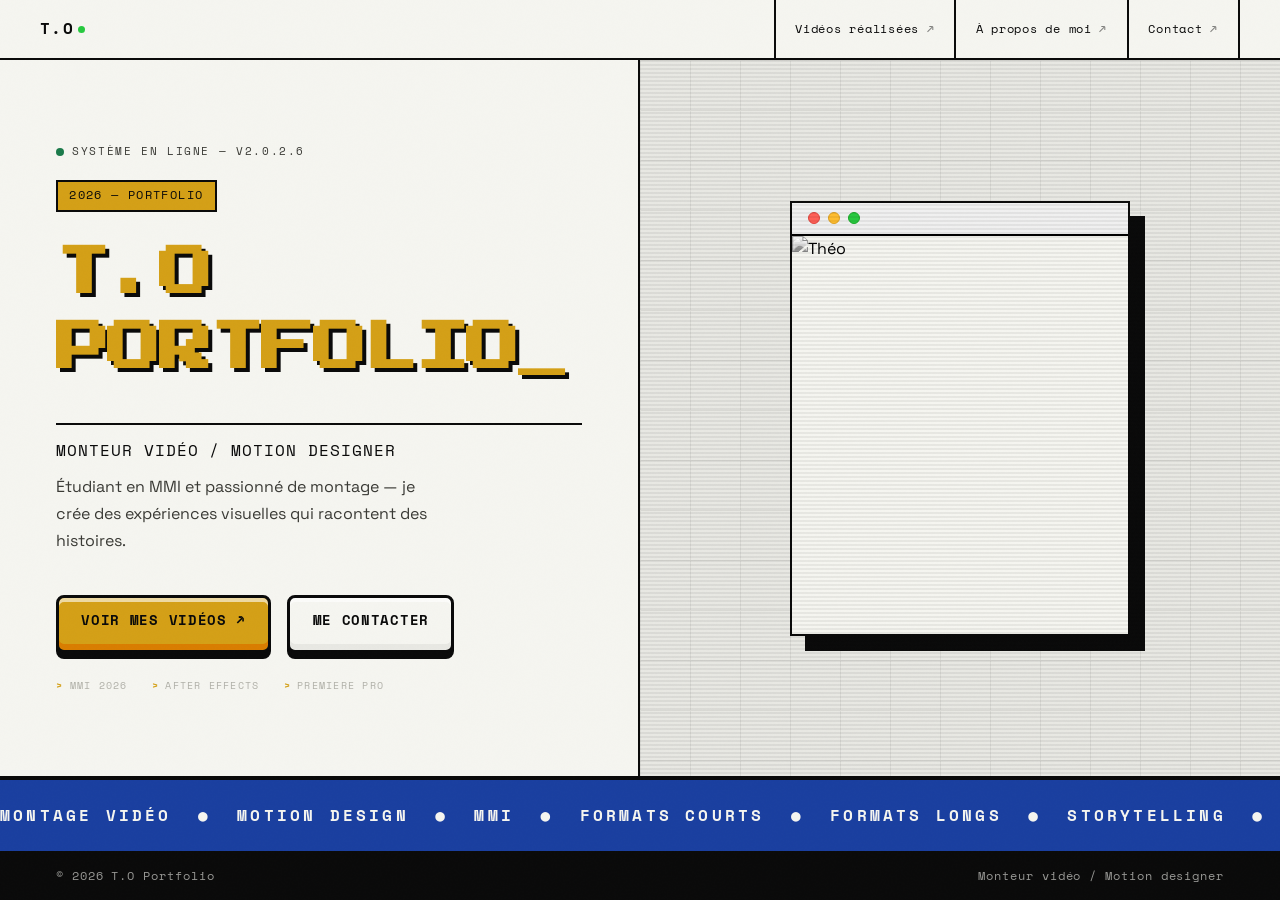
==== commit 0943c92e: "Add files via upload" ====
--- a/index.html
+++ b/index.html
@@ -16,7 +16,7 @@
 
   <!-- ── NAVIGATION ── -->
   <nav id="nav">
-    <a class="nav-logo" href="index.html">T.O ●</a>
+    <a class="nav-logo" href="index.html">T.O</a>
     <ul class="nav-links">
       <li><a href="videos.html">Vidéos réalisées <span class="arrow">↗</span></a></li>
       <li><a href="about.html">À propos de moi <span class="arrow">↗</span></a></li>
@@ -59,15 +59,14 @@
       </div>
 
       <div class="hero-right" aria-hidden="true">
-        <div class="hero-graphic">
-          <div class="graphic-box">
-            <div class="graphic-box-inner">▶</div>
+        <div class="photo-container">
+          <!-- Barre d'en-tête Mac -->
+          <div style="width: 100%; background: #f0f0f0; padding: 0.6rem 1rem; display: flex; gap: 0.5rem; align-items: center;">
+            <div style="width: 12px; height: 12px; border-radius: 50%; background: #ff5f56; border: 1px solid #e0443e;"></div>
+            <div style="width: 12px; height: 12px; border-radius: 50%; background: #ffbd2e; border: 1px solid #dea123;"></div>
+            <div style="width: 12px; height: 12px; border-radius: 50%; background: #27c93f; border: 1px solid #1aab29;"></div>
           </div>
-          <div class="graphic-orbs">
-            <div class="orb"></div>
-            <div class="orb"></div>
-            <div class="orb"></div>
-          </div>
+          <img src="theo-photo.png" alt="Théo" class="hero-photo">
         </div>
       </div>
     </section>
@@ -76,7 +75,10 @@
     <!-- MARQUEE BIG -->
     <div class="marquee-bar" aria-hidden="true">
       <span class="marquee-inner">
-        MONTAGE VIDÉO &nbsp;●&nbsp; MOTION DESIGN &nbsp;●&nbsp; MMI &nbsp;●&nbsp; FORMATS COURTS &nbsp;●&nbsp; FORMATS LONGS &nbsp;●&nbsp; STORYTELLING &nbsp;●&nbsp; AFTER EFFECTS &nbsp;●&nbsp; PREMIERE PRO &nbsp;●&nbsp; MONTAGE VIDÉO &nbsp;●&nbsp; MOTION DESIGN &nbsp;●&nbsp; MMI &nbsp;●&nbsp; FORMATS COURTS &nbsp;●&nbsp; FORMATS LONGS &nbsp;●&nbsp; STORYTELLING &nbsp;●&nbsp; AFTER EFFECTS &nbsp;●&nbsp; PREMIERE PRO &nbsp;●&nbsp;
+        MONTAGE VIDÉO &nbsp;●&nbsp; MOTION DESIGN &nbsp;●&nbsp; MMI &nbsp;●&nbsp; FORMATS COURTS &nbsp;●&nbsp; FORMATS
+        LONGS &nbsp;●&nbsp; STORYTELLING &nbsp;●&nbsp; AFTER EFFECTS &nbsp;●&nbsp; PREMIERE PRO &nbsp;●&nbsp; MONTAGE
+        VIDÉO &nbsp;●&nbsp; MOTION DESIGN &nbsp;●&nbsp; MMI &nbsp;●&nbsp; FORMATS COURTS &nbsp;●&nbsp; FORMATS LONGS
+        &nbsp;●&nbsp; STORYTELLING &nbsp;●&nbsp; AFTER EFFECTS &nbsp;●&nbsp; PREMIERE PRO &nbsp;●&nbsp;
       </span>
     </div>
 
--- a/style.css
+++ b/style.css
@@ -3,7 +3,7 @@
    Black & White Retro Style
    =========================== */
 
-@import url('https://fonts.googleapis.com/css2?family=Space+Grotesk:wght@300;400;500;600;700&family=Space+Mono:ital,wght@0,400;0,700;1,400&display=swap');
+@import url('https://fonts.googleapis.com/css2?family=Space+Grotesk:wght@300;400;500;600;700&family=Space+Mono:ital,wght@0,400;0,700;1,400&family=Press+Start+2P&display=swap');
 
 /* ── Reset ── */
 *, *::before, *::after {
@@ -87,7 +87,7 @@
   display: inline-block;
   width: 7px;
   height: 7px;
-  background: var(--yellow);
+  background: #27c93f; /* Vert Apple/Arcade */
   border-radius: 50%;
   margin-left: 4px;
   vertical-align: middle;
@@ -190,12 +190,13 @@
 }
 
 .hero-title {
-  font-family: var(--font-display);
-  font-size: clamp(3rem, 6vw, 5.5rem);
-  font-weight: 700;
-  line-height: 1.0;
-  letter-spacing: -0.02em;
-  margin-bottom: 0.8rem;
+  font-family: 'Press Start 2P', cursive;
+  font-size: clamp(1.8rem, 4.2vw, 3.8rem); /* Slightly smaller as pixel fonts are wide */
+  line-height: 1.4;
+  letter-spacing: -0.05em;
+  margin-bottom: 2rem;
+  color: var(--yellow);
+  text-shadow: 4px 4px 0 var(--black);
 }
 
 .hero-title span {
@@ -230,35 +231,66 @@
 .btn {
   display: inline-flex;
   align-items: center;
-  gap: 0.5rem;
-  padding: 0.75rem 1.6rem;
-  font-family: var(--font-display);
-  font-size: 0.78rem;
-  letter-spacing: 0.08em;
+  justify-content: center;
+  font-family: var(--font-display);
+  font-size: 0.85rem;
+  font-weight: 800;
+  letter-spacing: 0.05em;
   text-transform: uppercase;
+  color: var(--black);
   text-decoration: none;
-  border: var(--border);
+  background-color: var(--white);
+  border: 3px solid var(--black);
+  border-radius: 8px;
+  padding: 0.8rem 1.4rem 1.1rem 1.4rem;
+  
+  box-shadow: 
+    inset 0 4px 0 rgba(255, 255, 255, 0.6), 
+    inset 0 -6px 0 var(--gray-light), 
+    0 6px 0 var(--black);
+    
+  transition: transform 0.1s ease, box-shadow 0.1s ease, padding 0.1s ease;
   cursor: pointer;
-  transition: background 0.15s, color 0.15s, transform 0.1s;
-  background: transparent;
-  color: var(--black);
+  position: relative;
 }
 
 .btn:hover {
-  background: var(--black);
-  color: var(--white);
-  transform: translate(-2px, -2px);
-  box-shadow: 4px 4px 0 var(--black);
+  background-color: var(--gray-light);
+  transform: translateY(-2px);
+  box-shadow: 
+    inset 0 4px 0 rgba(255, 255, 255, 0.6), 
+    inset 0 -6px 0 var(--gray-mid), 
+    0 8px 0 var(--black);
+}
+
+.btn:active {
+  transform: translateY(6px);
+  box-shadow: 
+    inset 0 2px 0 rgba(255, 255, 255, 0.4), 
+    inset 0 -2px 0 var(--gray-mid), 
+    0 0 0 var(--black);
+  padding: 1.1rem 1.4rem 0.8rem 1.4rem;
 }
 
 .btn-filled {
-  background: var(--black);
-  color: var(--white);
+  background-color: var(--yellow);
+  box-shadow: 
+    inset 0 4px 0 rgba(255, 255, 255, 0.6), 
+    inset 0 -6px 0 #d97d00, 
+    0 6px 0 var(--black);
 }
 
 .btn-filled:hover {
-  background: var(--white);
-  color: var(--black);
+  background-color: #ffd447;
+  box-shadow: 
+    inset 0 4px 0 rgba(255, 255, 255, 0.6), 
+    inset 0 -6px 0 #d97d00, 
+    0 8px 0 var(--black);
+}
+
+/* On garde btn-pixel-3d au cas où, mais on uniformise sur .btn */
+.btn-pixel-3d {
+  @extend .btn-filled;
 }
 
 .hero-right {
@@ -271,25 +303,50 @@
   padding: 2rem;
 }
 
-/* Decorative grid pattern */
+/* Grille défilante à l'infini */
 .hero-right::before {
   content: '';
   position: absolute;
-  inset: 0;
+  inset: -100px; /* Oversize to prevent gaps during animation */
   background-image:
     linear-gradient(var(--gray-mid) 1px, transparent 1px),
     linear-gradient(90deg, var(--gray-mid) 1px, transparent 1px);
-  background-size: 40px 40px;
-  opacity: 0.4;
-}
-
-.hero-graphic {
-  position: relative;
+  background-size: 50px 50px;
+  opacity: 0.25;
   z-index: 1;
+  animation: grid-scroll 4s linear infinite;
+}
+
+@keyframes grid-scroll {
+  0% { transform: translate(0, 0); }
+  100% { transform: translate(50px, 50px); }
+}
+
+.photo-container {
+  position: relative;
+  z-index: 2;
+  width: 340px;
+  height: auto;
+  border: var(--border);
+  box-shadow: 15px 15px 0 var(--black);
+  background: var(--white);
   display: flex;
   flex-direction: column;
-  align-items: center;
-  gap: 1.5rem;
+  transition: transform 0.3s ease, box-shadow 0.3s ease;
+}
+
+.photo-container:hover {
+  transform: translate(-5px, -5px);
+  box-shadow: 20px 20px 0 var(--black);
+}
+
+.hero-photo {
+  width: 100%;
+  height: 400px;
+  object-fit: cover;
+  filter: grayscale(1) contrast(1.1);
+  display: block;
+  border-top: 2px solid var(--black);
 }
 
 .graphic-box {
@@ -529,18 +586,54 @@
 .contact-header {
   border-bottom: var(--border);
   padding: 3rem 3.5rem;
+  background: linear-gradient(120deg, rgba(212, 160, 23, 0.03) 0%, rgba(212, 160, 23, 0.09) 50%, rgba(212, 160, 23, 0.03) 100%);
+  background-size: 200% 200%;
+  animation: gradient-wave 7s ease-in-out infinite;
   display: flex;
   align-items: flex-end;
   justify-content: space-between;
   gap: 2rem;
+  position: relative;
+  overflow: hidden;
 }
 
 .contact-header h1 {
-  font-family: var(--font-display);
-  font-size: clamp(2.5rem, 5vw, 4.5rem);
-  font-weight: 700;
-  line-height: 1;
-  letter-spacing: -0.02em;
+  font-family: 'Press Start 2P', cursive;
+  font-size: clamp(1.5rem, 4vw, 3rem);
+  line-height: 1.2;
+  letter-spacing: -0.05em;
+  color: var(--black);
+  text-shadow: 3px 3px 0 var(--gray-mid);
+}
+
+.contact-label {
+  font-family: var(--font-display);
+  font-size: 2.2rem; /* Encore plus gros pour les icônes */
+  color: var(--black);
+  display: flex;
+  align-items: center;
+  justify-content: center;
+  min-width: 50px;
+  flex-shrink: 0;
+}
+
+/* Texte avec animation de vague */
+.text-wave {
+  font-family: 'Press Start 2P', cursive !important;
+  font-size: clamp(0.9rem, 1.8vw, 1.4rem);
+  background: linear-gradient(90deg, #000000, #555555, #000000);
+  background-size: 200% auto;
+  -webkit-background-clip: text;
+  -webkit-text-fill-color: transparent;
+  animation: shine-wave 3s linear infinite;
+  display: inline-block;
+  line-height: 1.5;
+}
+
+@keyframes shine-wave {
+  to {
+    background-position: 200% center;
+  }
 }
 
 .contact-header p {
@@ -562,22 +655,18 @@
   border-bottom: var(--border);
   display: flex;
   flex-direction: column;
+  justify-content: space-between;
   gap: 2.5rem;
 }
 
 .contact-item {
   display: flex;
-  flex-direction: column;
-  gap: 0.4rem;
-}
-
-.contact-label {
-  font-family: var(--font-display);
-  font-size: 0.72rem;
-  letter-spacing: 0.12em;
-  text-transform: uppercase;
-  color: var(--gray-mid);
-}
+  flex-direction: row;
+  align-items: center;
+  gap: 1.5rem;
+}
+
+
 
 .contact-value {
   font-family: var(--font-display);
@@ -641,10 +730,7 @@
   box-shadow: 5px 5px 0 var(--black);
 }
 
-/* Couleurs par réseau */
-#youtube-link:hover  { background: var(--pink); border-color: var(--pink); color: var(--white); box-shadow: 5px 5px 0 var(--pink); }
-#instagram-link:hover { background: var(--blue); border-color: var(--blue); color: var(--white); box-shadow: 5px 5px 0 var(--blue); }
-#tiktok-link:hover   { background: var(--black); color: var(--white); box-shadow: 5px 5px 0 var(--black); }
+/* Les couleurs par réseau sont gérées par les classes globales .btn .btn-filled */
 
 .social-icon {
   width: 36px;
@@ -676,12 +762,14 @@
 .contact-deco::before {
   content: '';
   position: absolute;
-  inset: 0;
+  inset: -100px;
   background-image:
     linear-gradient(var(--gray-mid) 1px, transparent 1px),
     linear-gradient(90deg, var(--gray-mid) 1px, transparent 1px);
-  background-size: 30px 30px;
-  opacity: 0.5;
+  background-size: 50px 50px;
+  opacity: 0.3;
+  z-index: 0;
+  animation: grid-scroll 4s linear infinite;
 }
 
 .contact-deco-text {
@@ -705,7 +793,9 @@
 .about-header {
   border-bottom: var(--border);
   padding: 3rem 3.5rem;
-  background: var(--gray-light);
+  background: linear-gradient(120deg, rgba(212, 160, 23, 0.03) 0%, rgba(212, 160, 23, 0.09) 50%, rgba(212, 160, 23, 0.03) 100%);
+  background-size: 200% 200%;
+  animation: gradient-wave 7s ease-in-out infinite;
   color: var(--black);
   position: relative;
   overflow: hidden;
@@ -766,24 +856,53 @@
   display: none; /* Replaced by graphic box */
 }
 
-.retro-placeholder-box {
-  background: var(--white);
+.retro-biography-box {
+  background: linear-gradient(120deg, rgba(212, 160, 23, 0.03) 0%, rgba(212, 160, 23, 0.09) 50%, rgba(212, 160, 23, 0.03) 100%);
+  background-size: 200% 200%;
   box-shadow: 6px 6px 0 var(--black);
   margin-bottom: 2rem;
-  font-size: 0.9rem;
+  position: relative;
+  animation: gradient-wave 7s ease-in-out infinite;
+}
+
+@keyframes gradient-wave {
+  0% { background-position: 0% 50%; }
+  50% { background-position: 100% 50%; }
+  100% { background-position: 0% 50%; }
+}
+
+
+
+.retro-biography-box p {
+  font-family: var(--font-display);
+  font-size: 0.82rem;
+  line-height: 1.9;
   color: var(--gray-dark);
-  position: relative;
-}
-
-.retro-placeholder-box::before {
-  content: '[ TEXTE À VENIR ]';
-  display: block;
-  font-family: var(--font-display);
-  font-size: 0.7rem;
-  letter-spacing: 0.2em;
-  text-transform: uppercase;
-  margin-bottom: 1rem;
-  color: var(--gray-mid);
+  margin-bottom: 1.2rem;
+}
+
+.retro-biography-box p:last-child {
+  margin-bottom: 0;
+}
+
+.retro-biography-box ul {
+  font-family: var(--font-display);
+  font-size: 0.82rem;
+  line-height: 1.9;
+  color: var(--gray-dark);
+  margin-bottom: 1.2rem;
+  padding-left: 1.5rem;
+  list-style-type: square;
+}
+
+.retro-biography-box li {
+  margin-bottom: 0.5rem;
+  padding-left: 0.4rem;
+}
+
+.retro-biography-box strong {
+  color: var(--black);
+  font-weight: 700;
 }
 
 .about-sidebar {
@@ -814,15 +933,19 @@
 
 .skills-list {
   display: flex;
-  flex-direction: column;
-  gap: 0.5rem;
+  flex-wrap: wrap;
+  gap: 0.6rem;
   margin-top: 1rem;
 }
 
 .skill-tag {
-  display: inline-block;
+  display: inline-flex;
+  align-items: center;
+  justify-content: center;
+  flex-grow: 1;
+  gap: 0.4rem;
   border: var(--border);
-  padding: 0.4rem 1rem;
+  padding: 0.4rem 0.8rem;
   font-family: var(--font-display);
   font-size: 0.75rem;
   letter-spacing: 0.08em;
@@ -830,6 +953,36 @@
   background: var(--white);
   cursor: default;
   transition: background 0.15s, color 0.15s, border-color 0.15s;
+}
+
+.icon-retro {
+  font-size: 0.9rem;
+  filter: grayscale(0.2) contrast(1.2);
+}
+
+.adobe-icon {
+  display: inline-flex;
+  align-items: center;
+  justify-content: center;
+  width: 16px;
+  height: 16px;
+  font-family: Arial, sans-serif;
+  font-weight: 800;
+  font-size: 9px;
+  border-radius: 2px;
+  letter-spacing: -0.5px;
+}
+
+.adobe-icon.ae {
+  background-color: #00005b;
+  color: #9999ff;
+  border: 1px solid #9999ff;
+}
+
+.adobe-icon.pr {
+  background-color: #2a004f;
+  color: #e886ff;
+  border: 1px solid #e886ff;
 }
 
 .skill-tag:nth-child(odd):hover  { background: var(--yellow); color: var(--black); border-color: var(--black); }
